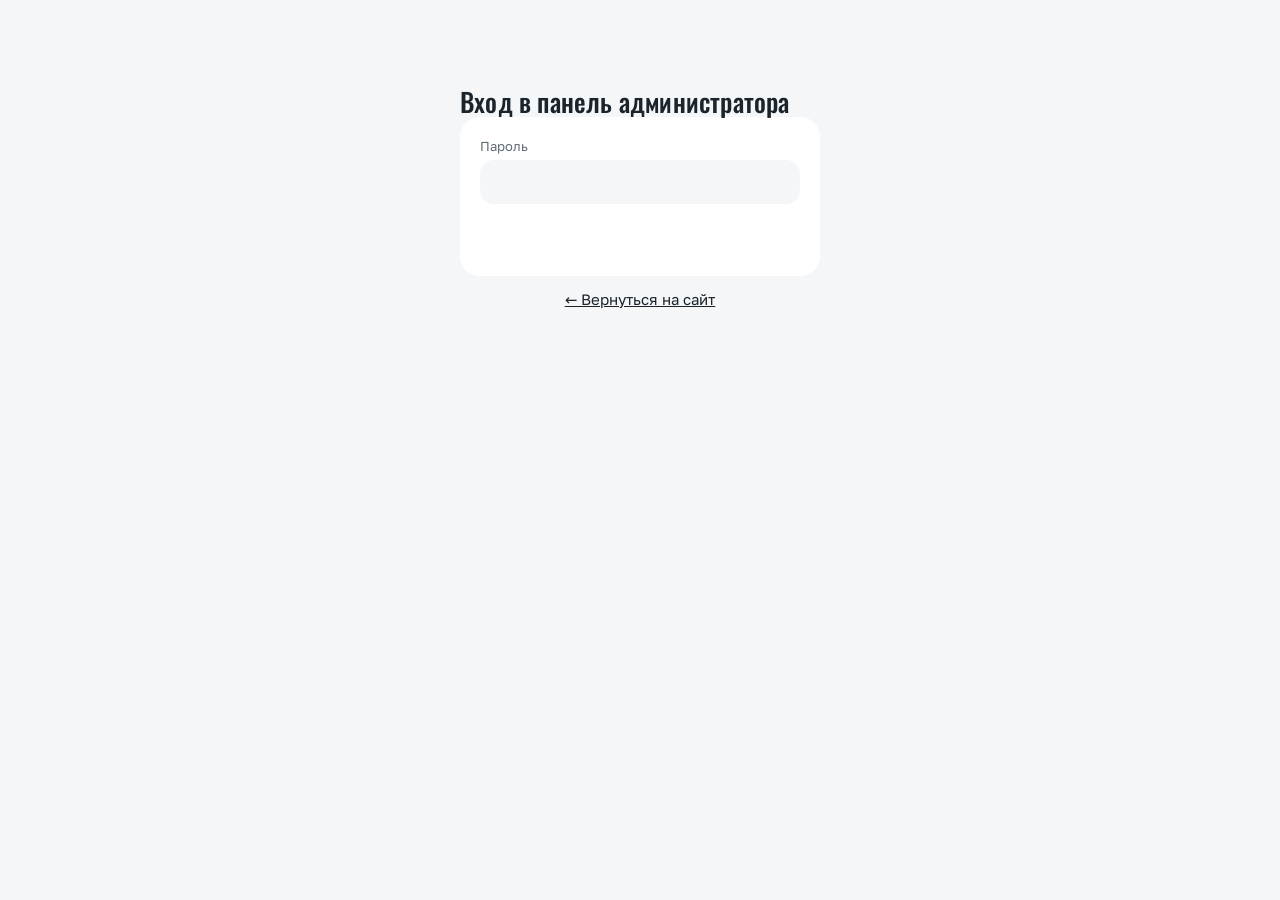
==== admin.html @ b21750b9 "Пример сайта с онлайн-записью Co-Authored-By: Claude Sonnet 5.5 <noreply@anthropic.com>" ====
<!DOCTYPE html>
<html lang="ru">
<head>
<meta charset="utf-8">
<!-- Только свои файлы и Worker; никаких сторонних скриптов рядом с паролем и записями клиентов -->
<meta http-equiv="Content-Security-Policy" content="default-src 'self'; script-src 'self' 'unsafe-inline'; style-src 'self' 'unsafe-inline'; img-src 'self' data:; font-src 'self'; connect-src https://kaspiy-zayavki.kenny-ki.workers.dev; frame-src 'none'; object-src 'none'; base-uri 'self'; form-action 'self'">
<meta name="referrer" content="no-referrer">
<meta name="viewport" content="width=device-width, initial-scale=1">
<meta name="robots" content="noindex, nofollow">
<!-- Панель нельзя открыть внутри чужой страницы (защита от подмены кликов) -->
<style>html{display:none}</style>
<script>if (window.top === window.self) document.documentElement.style.display = 'block'; else window.top.location = window.self.location;</script>
<title>Панель администратора</title>
<link rel="icon" type="image/png" href="favicon.png">
<link rel="stylesheet" href="fonts/fonts.css">
<style>
:root{--bg:#f4f6f8;--card:#ffffff;--ink:#1b232b;--muted:#5f6b75;--line:#e3e7eb;--line2:#d3d9df;--accent:undefined;--on-accent:#ffffff;--red:#b23a2e;--ok:#2f7a3e;--warn:#8a6414}
*{box-sizing:border-box;margin:0}
body{font-family:"Golos Text",system-ui,-apple-system,"Segoe UI",Roboto,sans-serif;background:var(--bg);color:var(--ink);line-height:1.5;font-size:15px;padding:24px 16px}
a{color:var(--accent)}
:focus-visible{outline:2px solid var(--accent);outline-offset:2px}
.wrap{max-width:1100px;margin:0 auto}
h1{font-size:24px;font-weight:600;letter-spacing:-.02em}
h2{font-size:18px;font-weight:600;margin:20px 0 8px}
h3{font-size:15px;font-weight:600;margin-bottom:6px}
.layout{display:grid;grid-template-columns:200px minmax(0,1fr);grid-template-areas:"top top" "tabs main";column-gap:32px}
.top{grid-area:top;padding-bottom:16px;border-bottom:1px solid var(--line);margin-bottom:24px}
.tabs{grid-area:tabs;align-self:start;flex-direction:column;gap:4px;margin:0;position:sticky;top:24px}
.tabs button{border:0;background:transparent;color:var(--muted);text-align:left;padding:12px;font-size:15px}
.tabs button.on{background:var(--ink);color:var(--bg)}
#pb,#pc{grid-area:main;min-width:0}
.card{background:var(--card);border:1px solid var(--line);border-radius:16px;padding:16px;margin-bottom:12px}
button{font:inherit;cursor:pointer;border-radius:12px;border:1px solid var(--line2);background:var(--card);color:var(--ink);padding:9px 14px;min-height:44px}
a.btnlink{display:inline-flex;align-items:center;font:inherit;border-radius:12px;border:1px solid var(--line2);background:var(--card);color:var(--ink);padding:9px 14px;min-height:44px;text-decoration:none}
button.primary{background:var(--accent);border-color:var(--accent);color:var(--on-accent);font-weight:500}
button.danger{background:var(--card);color:var(--red);border-color:var(--red)}
button:disabled{opacity:.5;cursor:default}
input,select{font:inherit;padding:9px 10px;min-height:44px;border:1px solid var(--line2);border-radius:12px;background:var(--bg);color:var(--ink);width:100%;min-width:0}
input:focus,select:focus{border-color:var(--ink)}
label.f{display:grid;gap:4px;font-size:13px;color:var(--muted)}
.row{display:flex;gap:8px;flex-wrap:wrap;align-items:flex-end}
.row>*{flex:1 1 140px}
.row>button{flex:0 0 auto}
.top{display:flex;justify-content:space-between;align-items:center;gap:8px}
.tabs{display:flex}
.bk{display:grid;grid-template-columns:70px 1fr auto;gap:10px;align-items:center;padding:12px 0;border-top:1px solid var(--line)}
.bk:first-child{border-top:0}
.bk .t{font-weight:600;font-size:18px}
.bk small{color:var(--muted)}
.badge{display:inline-block;font-size:12px;padding:1px 8px;border-radius:99px;border:1px solid currentColor;margin-left:6px}
.new{color:var(--warn)}.okb{color:var(--ok)}
.acts{display:flex;gap:6px;flex-wrap:wrap;justify-content:flex-end}
.days{font-weight:600;margin:16px 0 6px;text-transform:capitalize}
.hours{display:grid;grid-template-columns:repeat(auto-fill,minmax(110px,1fr));gap:6px;margin-top:8px}
/* вкладки настроек и закреплённая внизу кнопка сохранения */
.stabs{display:flex;flex-wrap:wrap;gap:6px;margin-bottom:14px}
.stabs button{min-height:40px;padding:8px 16px;background:transparent;color:var(--muted)}
.stabs button.on{background:var(--ink);color:var(--bg);border-color:var(--ink)}
.savebar{position:sticky;bottom:0;z-index:3;display:flex;flex-wrap:wrap;align-items:center;gap:12px;padding:12px 0;background:var(--bg);border-top:1px solid var(--line)}
.savebar .msg{margin:0;color:var(--muted)}
.savebar .msg.good{color:var(--ok)}.savebar .msg.err{color:var(--red)}
/* цены услуги: по рамке на тип кузова, внутри цена и минуты */
.lvls{display:grid;grid-template-columns:repeat(auto-fit,minmax(200px,1fr));gap:10px;margin-top:10px}
.lvl{border:1px solid var(--line);border-radius:14px;padding:10px 12px}
.lvl-t{font-size:13px;font-weight:600;color:var(--warn);margin-bottom:6px}
.lvl .two{display:grid;grid-template-columns:1fr 1fr;gap:8px}
.msg{margin:8px 0;font-size:14px}.msg.err{color:var(--red)}.msg.good{color:var(--ok)}
.hint{color:var(--muted);font-size:13px}
.empty{color:var(--muted);padding:12px 0}
/* допуслуги в ручной записи: на всю ширину формы, галочки сеткой */
.row>.exbox{flex:1 1 100%}
.exg{display:grid;grid-template-columns:repeat(auto-fill,minmax(220px,1fr));gap:4px 16px}
label.ex{display:grid;grid-template-columns:20px 1fr auto;align-items:center;gap:10px;min-height:40px;font-size:15px;color:var(--ink);cursor:pointer}
label.ex input{width:18px;height:18px;min-height:0;padding:0;accent-color:var(--accent)}
label.ex b{font-weight:500;white-space:nowrap}
/* итоговые цены */
.bk .price{margin-left:10px;font-weight:600;white-space:nowrap}
.days{display:flex;justify-content:space-between;align-items:baseline;gap:12px;flex-wrap:wrap}
.dsum{text-transform:none;font-weight:500;color:var(--muted);font-size:14px}
#mtot{font-size:16px;color:var(--ink);font-weight:600;margin-top:6px}
@media (max-width:760px){.layout{grid-template-columns:1fr;grid-template-areas:"top" "tabs" "main"}.tabs{flex-direction:row;margin-bottom:12px}.bk{grid-template-columns:60px 1fr}.acts{grid-column:1/-1;justify-content:flex-start}}
/* === Скругления: единый стиль форм и кнопок === */
button,a.btnlink{border-radius:999px}
input,select{border-radius:14px}
/* свой вид списков: Safari иначе рисует их светлыми, и текст на тёмной теме не читается */
select{-webkit-appearance:none;appearance:none;padding-right:36px;background:var(--bg) url("data:image/svg+xml,%3Csvg xmlns='http://www.w3.org/2000/svg' viewBox='0 0 24 24' fill='none' stroke='%231b232b' stroke-width='2'%3E%3Cpath d='m6 9 6 6 6-6'/%3E%3C/svg%3E") no-repeat right 12px center/16px}
select option{background:var(--card);color:var(--ink)}
.card{border-radius:18px}
.bk,.bk:first-child{padding:12px 14px;margin-bottom:8px;border:1px solid var(--line);border-radius:14px;background:var(--bg)}

/* ===== Новый вид в стиле сайта: белые карточки на светло-сером, без линий, всё скруглено ===== */
:root{--bg:#f4f6f8;--card:#ffffff;--soft:#f4f6f8;--deep:#e9edf1;--blue-soft:#d3ebf2;--sand:#f0c987}
body{font-size:15px;padding:28px 20px}
h1,h2,.bk .t{font-family:Oswald,"Arial Narrow",sans-serif;font-weight:500;letter-spacing:.2px}
h1{font-size:26px;line-height:1.1}
h2{font-size:24px}
.top{border-bottom:0;padding-bottom:0;margin-bottom:28px}
.brand{display:flex;align-items:center;gap:12px}
.brand i{width:42px;height:42px;border-radius:14px;background:var(--accent);color:#fff;display:grid;place-items:center;font:500 22px Oswald,sans-serif;font-style:normal;position:relative;flex:none}
.brand i::after{content:"";position:absolute;right:-3px;top:-3px;width:12px;height:12px;border-radius:50%;background:var(--sand);border:2px solid var(--bg)}
.brand small{color:var(--muted);font-size:13px}
.card{border:0;border-radius:20px;padding:20px}
.card h3{font-size:17px}
/* кнопки: без рамок, мягкие подложки */
button,a.btnlink{border:0;background:var(--card);font-weight:500;transition:background .15s,transform .15s}
button:hover,a.btnlink:hover{background:var(--deep)}
.card button,.card a.btnlink{background:var(--deep)}
.card button:hover{background:#dde2e8}
button.primary,.card button.primary{background:var(--accent);color:#fff}
button.primary:hover,.card button.primary:hover{background:#085872}
button.danger,.card button.danger{background:#fbe8e6;color:var(--red);border:0}
button.danger:hover,.card button.danger:hover{background:#f6d5d1}
.tabs button,.stabs button{background:transparent;transition:none}
.tabs button:hover{background:var(--deep)}
.tabs button.on,.tabs button.on:hover{background:var(--ink);color:#fff}
/* поля: серые подложки без рамок, синий фокус */
input,select{border:0;background-color:var(--soft)}
input:focus,select:focus{outline:2px solid var(--accent);outline-offset:0}
/* шапка списка: заголовок слева, управление справа */
.lhead{display:flex;justify-content:space-between;align-items:center;gap:12px;flex-wrap:wrap;margin:32px 0 6px}
.lhead h2{margin:0}
.lctl{display:flex;align-items:center;gap:10px;flex-wrap:wrap;justify-content:flex-end}
.lctl select{width:auto;min-width:180px;background-color:var(--card)}
.upd{color:var(--muted);font-size:13px}
.refresh{display:inline-flex;align-items:center;gap:8px;padding:9px 18px 9px 14px}
.refresh svg{width:18px;height:18px;fill:none;stroke:currentColor;stroke-width:2.2;stroke-linecap:round;stroke-linejoin:round}
.refresh.busy svg{animation:spin .8s linear infinite}
.refresh:disabled{opacity:1}
@keyframes spin{to{transform:rotate(360deg)}}
/* дни и записи */
.days{text-transform:none;font-size:15px;margin:22px 4px 8px}
.days > span:first-child{display:inline-block}
.days > span:first-child::first-letter{text-transform:uppercase}
.bk,.bk:first-child{border:0;background:var(--soft);border-radius:16px;padding:14px 16px;grid-template-columns:72px 1fr auto}
.bk:last-child{margin-bottom:0}
.bk .t{font-size:22px}
.bk strong{font-weight:600;margin-right:4px}
.bk small{display:block;margin-top:2px}
.bk small + br{display:none}
.bk a{display:inline-block;margin-top:4px;font-weight:500;text-decoration:none}
.bk a:hover{text-decoration:underline}
.badge{border:0;padding:2px 10px;font-weight:500;vertical-align:1px}
.badge.okb{background:#e3f2e6;color:var(--ok)}
.badge.new{background:#fbf1dc;color:var(--warn)}
.badge:not(.okb):not(.new){background:var(--deep);color:var(--muted)}
.bk .price{display:inline-block;margin-left:6px;padding:2px 10px;border-radius:999px;background:var(--blue-soft);color:var(--accent);font-weight:600}
/* ручная запись */
#mtot{display:inline-block;align-self:start;padding:8px 14px;border-radius:12px;background:#fbf1dc;font-size:16px}
label.ex{border-radius:10px;padding:0 6px;margin:0 -6px}
label.ex:hover{background:var(--soft)}
.savebar{border-top:0;background:var(--bg)}
.lvl{border:0;background:var(--soft)}
.lvl input,.lvl select{background-color:var(--card)}
@media (max-width:760px){
  body{padding:18px 12px}
  .lhead{align-items:flex-start}
  .lctl{width:100%;justify-content:space-between}
  .upd{order:3;width:100%}
  .bk,.bk:first-child{grid-template-columns:56px 1fr;padding:12px;gap:8px 10px}
  .bk .t{font-size:20px}
  .tabs{position:static;background:var(--card);padding:4px;border-radius:999px;width:max-content;max-width:100%}
  .tabs button{padding:9px 18px}
  #pb > .card,#books .card{padding:12px}
  .card{padding:16px}
  .lctl{width:auto}
  .upd{order:0;width:auto}
  /* шапка: заголовок и кнопки не вылезают за экран */
  .top{flex-wrap:wrap;gap:12px}
  h1{font-size:22px}
  .brand i{width:38px;height:38px;font-size:20px}
  .top .row{flex-wrap:wrap!important}
  .top .row button,.top .row a.btnlink{padding:8px 16px;min-height:40px}
}
/* поля одной ширины во всех браузерах: Safari на iPhone растягивает поле даты по своей ширине и оно наезжает на соседнее */
.row>*{min-width:0}
input[type=date]{-webkit-appearance:none;appearance:none;display:block;min-width:0;max-width:100%;width:100%;text-align:left;line-height:24px}
input[type=date]::-webkit-date-and-time-value{text-align:left;min-height:24px}
@media (max-width:760px){
  #mf > label.f{flex:1 1 calc(50% - 4px)}
  #mf > .exbox,#mf > label.f:has(#mn),#mf > label.f:has(#mp){flex-basis:100%}
  #mf > button{flex:1 1 100%}
}
</style>
</head>
<body>
<div class="wrap">

<div id="login" style="display:none;max-width:360px;margin:60px auto">
  <h1>Вход в панель администратора</h1>
  <form id="lf" class="card">
    <label class="f">Пароль<input id="pw" type="password" autocomplete="current-password" required></label>
    <p class="msg err" id="lerr"></p>
    <button class="primary" type="submit" style="width:100%">Войти</button>
  </form>
  <p style="text-align:center"><a href="index.html">← Вернуться на сайт</a></p>
</div>

<div id="app" style="display:none">
<div class="layout">
  <div class="top"><div class="brand"><i aria-hidden="true">К</i><div><h1>Панель администратора</h1><small>Каспий</small></div></div><div class="row" style="flex:0 0 auto;gap:8px;flex-wrap:nowrap"><a class="btnlink" href="index.html">На сайт</a><button id="out" type="button">Выйти</button></div></div>
  <div class="tabs"><button type="button" id="tb" class="on">Записи</button><button type="button" id="tc">Настройки</button></div>

  <div id="pb">
    <div class="card">
      <h3>Добавить запись вручную</h3>
      <p class="hint">Для звонков и тех, кто пришёл сам. Время сразу станет занятым на сайте. Так же можно закрыть час на мойке.</p>
      <form id="mf" class="row" style="margin-top:8px"></form>
      <p class="msg" id="mmsg"></p>
    </div>
    <div class="lhead"><h2>Ближайшие записи</h2>
      <div class="lctl"><span class="upd" id="upd" aria-live="polite"></span><select id="fm" aria-label="Пост"></select><button id="rf" type="button" class="refresh"><svg viewBox="0 0 24 24" aria-hidden="true"><path d="M20 12a8 8 0 1 1-2.34-5.66"/><path d="M20 4v5h-5"/></svg>Обновить</button></div></div>
    <p class="msg err" id="berr"></p>
    <div id="books"></div>
  </div>

  <div id="pc" style="display:none">
    <div id="cfg"></div>
  </div>
</div>
</div>
</div>

<script>
var W = 'https://kaspiy-zayavki.kenny-ki.workers.dev';
var tok = sessionStorage.getItem('tk') || '';
var DAYS = ['Пн','Вт','Ср','Чт','Пт','Сб','Вс'];
var CFG = null, model = null, BOOKS = [], timer = null;
function $(id){ return document.getElementById(id); }
function el(t, c, x){ var n = document.createElement(t); if (c) n.className = c; if (x != null) n.textContent = x; return n; }

function api(path, body){
  var o = {headers: {'Authorization': 'Bearer ' + tok}};
  if (body !== undefined){ o.method = 'POST'; o.headers['Content-Type'] = 'application/json'; o.body = JSON.stringify(body); }
  return fetch(W + path, o).then(function(r){
    return r.json().catch(function(){ return {}; }).then(function(j){
      if (r.status === 401 && path !== '/admin/login'){ logout(); throw new Error('Войдите заново'); }
      if (!r.ok) throw new Error(j.error || ('Ошибка ' + r.status));
      return j;
    });
  });
}
function show(){
  var on = !!tok;
  $('login').style.display = on ? 'none' : 'block';
  $('app').style.display = on ? 'block' : 'none';
  if (on) init();
}
function logout(){ tok = ''; sessionStorage.removeItem('tk'); clearInterval(timer); document.title = 'Панель администратора'; show(); }
$('out').onclick = logout;
$('lf').onsubmit = function(e){
  e.preventDefault(); $('lerr').textContent = '';
  fetch(W + '/admin/login', {method: 'POST', headers: {'Content-Type': 'application/json'}, body: JSON.stringify({password: $('pw').value})})
    .then(function(r){ return r.json().then(function(j){ return {ok: r.ok, j: j}; }); })
    .then(function(x){
      if (!x.ok) throw new Error(x.j.error || 'Ошибка входа');
      tok = x.j.token; sessionStorage.setItem('tk', tok); $('pw').value = ''; show();
    })
    .catch(function(err){ $('lerr').textContent = err.message; });
};
function tab(t){
  $('pb').style.display = t === 'b' ? 'block' : 'none';
  $('pc').style.display = t === 'c' ? 'block' : 'none';
  $('tb').className = t === 'b' ? 'on' : ''; $('tc').className = t === 'c' ? 'on' : '';
}
$('tb').onclick = function(){ tab('b'); }; $('tc').onclick = function(){ tab('c'); };

function init(){
  fetch(W + '/config', {cache: 'no-cache'}).then(function(r){ return r.json(); }).then(function(c){
    CFG = c; model = JSON.parse(JSON.stringify(c));
    renderManual(); renderFilter(); renderCfg(); loadBooks();
    clearInterval(timer); timer = setInterval(function(){ if (!document.hidden) loadBooks(); }, 30000);
  }).catch(function(){ $('berr').textContent = 'Не удалось загрузить настройки. Проверьте Worker в Cloudflare.'; });}
function masterName(id){ var m = CFG.masters.filter(function(x){ return x.id === id; })[0]; return m ? m.name : id; }

/* ---------- записи ---------- */
function renderFilter(){
  var s = $('fm'); s.innerHTML = '';
  var o = el('option', '', 'Все посты'); o.value = ''; s.appendChild(o);
  CFG.masters.forEach(function(m){ var x = el('option', '', m.name); x.value = m.id; s.appendChild(x); });
  s.onchange = renderBooks; $('rf').onclick = loadBooks;
  s.style.display = CFG.masters.length < 2 ? 'none' : ''; // при одном посте фильтр не нужен
}
function loadBooks(){
  $('berr').textContent = ''; $('rf').classList.add('busy'); $('rf').disabled = true;
  api('/admin/bookings').then(function(j){
      BOOKS = j; renderBooks(); if (window.refreshManualTimes) window.refreshManualTimes();
      var n = new Date(); $('upd').textContent = 'Обновлено в ' + ('0' + n.getHours()).slice(-2) + ':' + ('0' + n.getMinutes()).slice(-2);
    })
    .catch(function(e){ $('berr').textContent = e.message; })
    .then(function(){ $('rf').classList.remove('busy'); $('rf').disabled = false; });
}
// итоговая цена записи: мойка по кузову + допуслуги (по текущему прайсу)
function rub(n){ return String(n).replace(/\B(?=(\d{3})+(?!\d))/g, ' ') + ' ₽'; }
function bookPrice(b){
  function pr(name){ var s = CFG.services.filter(function(x){ return x.name === name; })[0], p = s && s.prices[b.level]; return p ? p.price : null; }
  var base = pr(b.service); if (base == null) return null;
  return (b.extras || []).reduce(function(t, n){ return t + (pr(n) || 0); }, base);
}
function renderBooks(){
  var box = $('books'); box.innerHTML = '';
  var nw = BOOKS.filter(function(b){ return b.status !== 'ok'; }).length;
  document.title = (nw ? '(' + nw + ') ' : '') + 'Панель администратора';
  var f = $('fm').value, last = '', card = null, n = 0, dayHead = null, daySum = 0, dayCnt = 0;
  var today = new Date(); today.setDate(today.getDate() - 1);
  function closeDay(){ if (dayHead) dayHead.lastChild.textContent = dayCnt + ' ' + (dayCnt % 10 === 1 && dayCnt % 100 !== 11 ? 'запись' : dayCnt % 10 >= 2 && dayCnt % 10 <= 4 && (dayCnt % 100 < 10 || dayCnt % 100 >= 20) ? 'записи' : 'записей') + ' · ' + rub(daySum); }
  BOOKS.filter(function(b){ return !f || b.master === f; }).forEach(function(b){
    n++;
    if (b.date !== last){
      closeDay(); daySum = 0; dayCnt = 0;
      last = b.date;
      var d = new Date(b.date + 'T12:00:00');
      dayHead = el('div', 'days'); dayHead.appendChild(el('span', '', d.toLocaleDateString('ru-RU', {weekday: 'long', day: 'numeric', month: 'long'}))); dayHead.appendChild(el('span', 'dsum'));
      box.appendChild(dayHead);
      card = el('div', 'card'); box.appendChild(card);
    }
    var price = b.kind === 'request' ? null : bookPrice(b); dayCnt++; if (price != null) daySum += price;
    var row = el('div', 'bk');
    row.appendChild(el('div', 't', b.time || 'Заявка'));
    var mid = el('div');
    var l1 = el('div'); l1.appendChild(el('strong', '', b.name || 'Без имени'));
    var bd = el('span', 'badge ' + (b.status === 'ok' ? 'okb' : 'new'), b.status === 'ok' ? 'Подтверждена' : 'Новая'); l1.appendChild(bd);
    if (b.manual) l1.appendChild(el('span', 'badge', 'вручную'));
    if (b.kind === 'request') l1.appendChild(el('span', 'badge', 'на расчёт'));
    if (price != null) l1.appendChild(el('span', 'price', rub(price)));
    mid.appendChild(l1);
    // кузов, мойка и допуслуги; пост показываем, только если их несколько
    var l2 = b.kind === 'request'
      ? el('small', '', [b.service, b.car].filter(Boolean).join(', ') + (b.comment ? ' — ' + b.comment : ''))
      : el('small', '', [CFG.masters.length > 1 ? masterName(b.master) : '', CFG.levels.length > 1 ? b.level : '', b.service].filter(Boolean).join(', ') + (b.extras && b.extras.length ? ' + ' + b.extras.join(', ') : ''));
    mid.appendChild(l2);
    if (b.phone && b.phone !== '—'){
      mid.appendChild(document.createElement('br'));
      var a = el('a', '', b.phone); a.href = 'tel:' + b.phone.replace(/[^\d+]/g, ''); mid.appendChild(a);
    }
    row.appendChild(mid);
    var ac = el('div', 'acts');
    if (b.status !== 'ok'){ var ok = el('button', 'primary', 'Подтвердить'); ok.onclick = function(){ act(b.id, 'ok'); }; ac.appendChild(ok); }
    var no = el('button', 'danger', 'Отменить');
    no.onclick = function(){ if (confirm('Отменить запись «' + (b.name || '') + '» на ' + b.date + ' ' + (b.time || '') + '? Время освободится на сайте.')) act(b.id, 'no'); };
    ac.appendChild(no); row.appendChild(ac); card.appendChild(row);
  });
  closeDay();
  if (!n) box.appendChild(el('p', 'empty', 'Записей пока нет.'));
}
function act(id, a){ api('/admin/action', {id: id, act: a}).then(loadBooks).catch(function(e){ $('berr').textContent = e.message; }); }

function renderManual(){
  var f = $('mf'); f.innerHTML = '';
  // сайты только с заявками на расчёт: записывать по времени нечего, ручная запись не нужна
  var hasBook = CFG.services.some(function(s){ return !s.request && Object.keys(s.prices).some(function(l){ return s.prices[l] && s.prices[l].minutes; }); });
  f.parentNode.style.display = hasBook ? '' : 'none';
  if (!hasBook) return;
  function pl(p){ return p.price == null ? 'цена уточняется' : (p.from ? 'от ' : '') + p.price + ' ₽'; }
  function sel(label, id, opts){ var l = el('label', 'f', label), s = el('select'); s.id = id;
    opts.forEach(function(o){ var x = el('option', '', o[1]); x.value = o[0]; s.appendChild(x); }); l.appendChild(s); f.appendChild(l); return l; }
  // пост выбираем, только если их несколько; при одном посте поле скрыто
  var ml = sel('Пост', 'mm', CFG.masters.map(function(m){ return [m.id, m.name]; }));
  if (CFG.masters.length < 2) ml.style.display = 'none';
  var ll0 = sel('Класс авто', 'ml', CFG.levels.map(function(l){ return [l, l]; }));
  if (CFG.levels.length < 2) ll0.style.display = 'none';
  sel('Услуга', 'ms', []);
  function priceOf(v, lv){ var p = v.prices[lv]; return p ? p : null; }
  // мойки с ценой для выбранного кузова; допуслуги без минут сюда не попадают
  function fillSvc(){
    var lv = $('ml').value, s = $('ms'), keep = s.value; s.innerHTML = '';
    CFG.services.forEach(function(v){ var p = priceOf(v, lv); if (!p || !p.minutes || v.request) return;
      var x = el('option', '', v.name + ' — ' + pl(p) + ' · ' + p.minutes + ' мин'); x.value = v.name; s.appendChild(x); });
    s.value = keep; if (s.selectedIndex < 0) s.selectedIndex = 0;
  }
  var dl = el('label', 'f', 'Дата'), di = el('input'); di.type = 'date'; di.id = 'md'; di.required = true;
  var t = new Date(); di.value = t.getFullYear() + '-' + ('0' + (t.getMonth() + 1)).slice(-2) + '-' + ('0' + t.getDate()).slice(-2);
  dl.appendChild(di); f.appendChild(dl);
  sel('Время', 'mt', []);
  // время — по графику поста на выбранный день, шагом в длительность мойки
  function fillTimes(){
    var s = $('mt'), keep = s.value; s.innerHTML = '';
    var m = CFG.masters.filter(function(x){ return x.id === $('mm').value; })[0] || CFG.masters[0];
    var d = new Date($('md').value + 'T12:00:00'), key = DAYS[(d.getDay() + 6) % 7];
    // часы дня: «10:00-21:00» или с перерывом «10:00-12:00, 13:00-21:00»
    var h = String((m && m.hours && m.hours[key]) || '').trim().split(',').map(function(part){ return /^(\d{1,2}):(\d{2})-(\d{1,2}):(\d{2})$/.exec(part.trim()); }).filter(Boolean);
    var v = CFG.services.filter(function(x){ return x.name === $('ms').value; })[0], p = v && priceOf(v, $('ml').value);
    var dur = p && p.minutes ? p.minutes : 60;
    if (!h.length){ var o = el('option', '', 'Выходной'); o.value = ''; s.appendChild(o); s.disabled = true; return; }
    s.disabled = false;
    function hhmm(x){ return ('0' + Math.floor(x / 60)).slice(-2) + ':' + (x % 60 ? ('0' + x % 60).slice(-2) : '00'); }
    // занятые получасы этого поста на эту дату — из списка записей
    var taken = [];
    BOOKS.forEach(function(b){ if (b.date === $('md').value && b.master === m.id) taken = taken.concat(b.cells || []); });
    h.forEach(function(iv){
      // начало записи — с целого часа, как на сайте; услуга должна уместиться до конца промежутка
      for (var x = +iv[1] * 60 + +iv[2]; x + dur <= +iv[3] * 60 + +iv[4]; x += 60){
        var tt = hhmm(x), busy = false;
        for (var c = x; c < x + dur; c += 30) if (taken.indexOf(hhmm(c)) >= 0) busy = true;
        var op = el('option', '', tt + (busy ? ' — занято' : '')); op.value = tt; op.disabled = busy; s.appendChild(op);
      }
    });
    s.value = keep; if (s.selectedIndex < 0 || s.options[s.selectedIndex].disabled){
      var free = [].filter.call(s.options, function(o){ return !o.disabled; })[0]; s.value = free ? free.value : '';
    }
  }
  window.refreshManualTimes = fillTimes;
  // допуслуги: галочки с ценой для выбранного кузова
  var exl = el('div', 'f exbox'); exl.appendChild(el('span', '', 'Доп. услуги'));
  var exg = el('div', 'exg'); exg.id = 'mx'; exl.appendChild(exg);
  var tot = el('p', 'hint'); tot.id = 'mtot'; exl.appendChild(tot); f.appendChild(exl);
  function fillExtras(){
    var lv = $('ml').value, on = [].map.call(exg.querySelectorAll('input:checked'), function(i){ return i.value; }); exg.innerHTML = '';
    CFG.services.forEach(function(v){ var p = priceOf(v, lv); if (!p || p.minutes || v.request) return;
      var lb = el('label', 'ex'), cb = el('input'); cb.type = 'checkbox'; cb.value = v.name; cb.checked = on.indexOf(v.name) >= 0; cb.onchange = total;
      lb.appendChild(cb); lb.appendChild(el('span', '', v.name)); lb.appendChild(el('b', '', pl(p))); exg.appendChild(lb); });
    if (!exg.children.length) exl.style.display = 'none';
  }
  function chosen(){ return [].map.call(exg.querySelectorAll('input:checked'), function(i){ return i.value; }); }
  function total(){
    var lv = $('ml').value, sum = 0, v = CFG.services.filter(function(x){ return x.name === $('ms').value; })[0], p = v && priceOf(v, lv);
    var unk = !!p && p.price == null;
    if (p && p.price != null) sum += p.price;
    chosen().forEach(function(n){ var e = CFG.services.filter(function(x){ return x.name === n; })[0], q = e && priceOf(e, lv); if (q && q.price != null) sum += q.price; else unk = true; });
    var n = chosen().length;
    $('mtot').textContent = 'Итого: ' + (sum || !unk ? String(sum).replace(/\B(?=(\d{3})+(?!\d))/g, ' ') + ' ₽' : 'цена уточняется') + (unk && sum ? ' и уточнить' : '') + (n ? ' (услуга и ' + n + ' доп.)' : '');
  }
  $('ml').onchange = function(){ fillSvc(); fillExtras(); fillTimes(); total(); };
  $('ms').onchange = function(){ fillTimes(); total(); };
  $('mm').onchange = fillTimes; di.onchange = fillTimes;
  fillSvc(); fillExtras(); fillTimes(); total();
  var nl = el('label', 'f', 'Имя (необязательно)'), ni = el('input'); ni.id = 'mn'; nl.appendChild(ni); f.appendChild(nl);
  var pl = el('label', 'f', 'Телефон (необязательно)'), pi = el('input'); pi.id = 'mp'; pi.type = 'tel';
  pi.inputMode = 'tel'; pi.autocomplete = 'off'; pi.maxLength = 18; pi.placeholder = '+7 (___) ___-__-__';
  // маска как на сайте: 8 или 7 в начале превращаются в +7, лишние цифры отбрасываются
  function fmtPhone(v){
    var d = v.replace(/\D/g, '');
    if (d[0] === '7' || d[0] === '8') d = d.slice(1);
    d = d.slice(0, 10);
    var o = '+7 (' + d.slice(0, 3);
    if (d.length > 3) o += ') ' + d.slice(3, 6);
    if (d.length > 6) o += '-' + d.slice(6, 8);
    if (d.length > 8) o += '-' + d.slice(8, 10);
    return o;
  }
  pi.addEventListener('focus', function(){ if (!this.value) this.value = '+7 ('; });
  pi.addEventListener('input', function(){ this.value = fmtPhone(this.value); });
  pi.addEventListener('blur', function(){ if (this.value.replace(/\D/g, '').length <= 1) this.value = ''; });
  pl.appendChild(pi); f.appendChild(pl);
  var b = el('button', 'primary', 'Добавить'); b.type = 'submit'; f.appendChild(b);
  f.onsubmit = function(e){
    e.preventDefault(); var msg = $('mmsg'); msg.className = 'msg'; msg.textContent = '';
    if (!$('mt').value){ msg.className = 'msg err'; msg.textContent = $('mt').disabled ? 'В этот день мойка не работает.' : 'На этот день всё занято.'; return; }
    var pd = $('mp').value.replace(/\D/g, '');
    if (pd.length > 1 && pd.length < 11){ msg.className = 'msg err'; msg.textContent = 'Введите номер полностью: +7 (999) 123-45-67 — или оставьте поле пустым.'; $('mp').focus(); return; }
    if (pd.length <= 1) $('mp').value = '';
    api('/admin/book', {master: $('mm').value, level: $('ml').value, service: $('ms').value, extras: chosen(), date: $('md').value, time: $('mt').value, name: $('mn').value, phone: $('mp').value})
      .then(function(){
        msg.className = 'msg good'; msg.textContent = 'Запись добавлена, время занято.';
        $('mn').value = ''; $('mp').value = ''; [].forEach.call(exg.querySelectorAll('input:checked'), function(i){ i.checked = false; }); total(); loadBooks();
      })
      .catch(function(err){ msg.className = 'msg err'; msg.textContent = err.message; });
  };
}

/* ---------- настройки ---------- */
function field(label, obj, key, type){
  var l = el('label', 'f', label), i = el('input'); i.type = type || 'text';
  i.value = obj[key] == null ? '' : obj[key];
  i.oninput = function(){ obj[key] = type === 'number' ? Number(i.value) : i.value; };
  l.appendChild(i); return l;
}
// вкладки настроек: показывается один блок, сохраняются все сразу
var SECS = [['svc', 'Услуги и цены'], ['mst', 'Пост и график'], ['shop', 'Мойка'], ['gen', 'Общие']], SEC = 'svc';
function renderCfg(){
  var box = $('cfg'); box.innerHTML = '';
  var bar = el('div', 'stabs'); bar.setAttribute('role', 'tablist'); box.appendChild(bar);
  var g = el('div', 'card'); g.appendChild(el('h3', '', 'Общие'));
  g.appendChild(field('Записываться на дней вперёд (1-120)', model, 'ahead', 'number')); g.dataset.sec = 'gen'; box.appendChild(g);

  var s = el('div', 'card'); s.appendChild(el('h3', '', 'Мойка'));
  var r1 = el('div', 'row'); ['name', 'address', 'note', 'phone', 'phone2', 'email', 'vk', 'tg'].forEach(function(k, i){
    r1.appendChild(field(['Название (без слова «Автомойка»)', 'Адрес', 'Как найти', 'Телефон', 'Второй телефон', 'E-mail', 'Ссылка ВКонтакте', 'Ссылка Telegram'][i], model.shop, k)); });
  s.appendChild(r1); s.appendChild(el('h3', '', 'Часы работы мойки (текст на сайте)')).style.marginTop = '10px';
  model.shop.hours.forEach(function(h, i){
    var r = el('div', 'row'); r.style.marginBottom = '6px';
    r.appendChild(field('Дни', h, 0)); r.appendChild(field('Часы', h, 1));
    var d = el('button', 'danger', 'Убрать'); d.type = 'button'; d.onclick = function(){ model.shop.hours.splice(i, 1); renderCfg(); }; r.appendChild(d);
    s.appendChild(r);
  });
  var ah = el('button', '', 'Добавить строку'); ah.type = 'button'; ah.onclick = function(){ model.shop.hours.push(['', '']); renderCfg(); }; s.appendChild(ah);
  s.dataset.sec = 'shop'; box.appendChild(s);

  var sv = el('div', 'card'); sv.appendChild(el('h3', '', 'Услуги и цены'));
  sv.appendChild(el('p', 'hint', 'Цена и минуты для каждого типа кузова. Пустая цена: для этого кузова услуги нет. Минуты у мойки — сколько длится запись (60 — целый час). Услуги без минут — дополнительные: на сайте их добавляют к мойке при записи.'));
  model.services.forEach(function(x, i){
    var c = el('div'); c.style.cssText = 'border-top:1px solid var(--line);padding-top:10px;margin-top:10px';
    var r = el('div', 'row'); r.appendChild(field('Название', x, 'name')); r.appendChild(field('Описание', x, 'desc')); r.appendChild(field('Группа в прайсе', x, 'group'));
    var rl = el('label', 'ex'), rc = el('input'); rc.type = 'checkbox'; rc.checked = !!x.request; rc.onchange = function(){ x.request = rc.checked; };
    rl.appendChild(rc); rl.appendChild(el('span', '', 'Заявка на расчёт, без записи на время')); r.appendChild(rl);
    var d = el('button', 'danger', 'Убрать'); d.type = 'button'; d.onclick = function(){ model.services.splice(i, 1); renderCfg(); }; r.appendChild(d);
    c.appendChild(r);
    var g = el('div', 'lvls');
    model.levels.forEach(function(l){
      var p = x.prices[l] || {price: null, minutes: null}, box = el('div', 'lvl');
      box.appendChild(el('div', 'lvl-t', l)); var two = el('div', 'two'); box.appendChild(two); g.appendChild(box);
      [['price', 'Цена, ₽'], ['minutes', 'Минут']].forEach(function(f){
        var lb = el('label', 'f', f[1]), inp = el('input'); inp.type = 'number'; inp.value = p[f[0]] == null ? '' : p[f[0]];
        inp.oninput = function(){
          var v = inp.value === '' ? null : Number(inp.value), cur = x.prices[l] || {price: null, minutes: null};
          cur[f[0]] = v;
          // и цена, и минуты пусты: для этого класса услуги нет (у заявки на расчёт запись остаётся: цена «уточнить»)
          if (cur.price == null && cur.minutes == null && !x.request && !cur.from) delete x.prices[l]; else x.prices[l] = cur;
        };
        lb.appendChild(inp); two.appendChild(lb);
      });
      var fl = el('label', 'ex'), fc = el('input'); fc.type = 'checkbox'; fc.checked = !!p.from;
      fc.onchange = function(){ var cur = x.prices[l] || {price: null, minutes: null}; cur.from = fc.checked; x.prices[l] = cur; };
      fl.appendChild(fc); fl.appendChild(el('span', '', 'Цена «от»')); box.appendChild(fl);
    });
    c.appendChild(g); sv.appendChild(c);
  });
  var as = el('button', '', 'Добавить услугу'); as.type = 'button'; as.style.marginTop = '12px';
  as.onclick = function(){ var pr = {}; model.levels.forEach(function(l){ pr[l] = {price: 100, minutes: null}; }); model.services.push({name: 'Новая услуга', group: 'Салон', desc: '', prices: pr}); renderCfg(); }; sv.appendChild(as);
  sv.dataset.sec = 'svc'; box.appendChild(sv);

  var ms = el('div', 'card'); ms.appendChild(el('h3', '', 'Пост и график'));
  ms.appendChild(el('p', 'hint', 'Часы приёма записей в формате 10:00-20:00 (шаг 30 минут): последняя запись начинается за час до конца. Пустое поле — выходной. Удалить пост нельзя, чтобы не потерять записи.'));
  model.masters.forEach(function(m){
    var c = el('div'); c.style.cssText = 'border-top:1px solid var(--line);padding-top:10px;margin-top:10px';
    var r = el('div', 'row'); r.appendChild(field('Название (' + m.id + ')', m, 'name'));
    var ll = el('label', 'f', 'Кузов по умолчанию'), ls = el('select');
    model.levels.forEach(function(l){ var o = el('option', '', l); o.value = l; ls.appendChild(o); });
    ls.value = m.level; ls.onchange = function(){ m.level = ls.value; }; ll.appendChild(ls); r.appendChild(ll); c.appendChild(r);
    var h = el('div', 'hours'); DAYS.forEach(function(d){ var l = field(d, m.hours, d); l.querySelector('input').placeholder = 'выходной'; h.appendChild(l); });
    c.appendChild(h); ms.appendChild(c);
  });
  var am = el('button', '', 'Добавить пост'); am.type = 'button'; am.style.marginTop = '12px';
  am.onclick = function(){
    var n = Math.max.apply(null, model.masters.map(function(m){ return +m.id.slice(1); })) + 1, hr = {};
    DAYS.forEach(function(d){ hr[d] = ''; });
    model.masters.push({id: 'm' + n, name: 'Пост ' + n, level: model.levels[0], exp: '', hours: hr}); renderCfg();
  };
  ms.appendChild(am); ms.dataset.sec = 'mst'; box.appendChild(ms);

  SECS.forEach(function(x){
    var b = el('button', SEC === x[0] ? 'on' : '', x[1]); b.type = 'button'; b.setAttribute('role', 'tab'); b.setAttribute('aria-selected', SEC === x[0]);
    b.onclick = function(){ SEC = x[0]; renderCfg(); window.scrollTo(0, 0); }; bar.appendChild(b);
  });
  [].forEach.call(box.querySelectorAll('.card[data-sec]'), function(c){ c.hidden = c.dataset.sec !== SEC; });

  var sb = el('button', 'primary', 'Сохранить настройки'); sb.type = 'button';
  var msg = el('p', 'msg', 'Сохраняются все вкладки сразу, на сайте изменения появятся в течение минуты.');
  sb.onclick = function(){
    msg.className = 'msg'; msg.textContent = 'Сохраняем…';
    api('/admin/config', {config: model}).then(function(){
      CFG = JSON.parse(JSON.stringify(model)); msg.className = 'msg good'; msg.textContent = 'Сохранено. Сайт подхватит изменения в течение минуты.';
      renderManual(); renderFilter(); renderBooks();
    }).catch(function(e){ msg.className = 'msg err'; msg.textContent = e.message; });
  };
  var save = el('div', 'savebar'); save.appendChild(sb); save.appendChild(msg); box.appendChild(save);
}
show();
</script>
</body>
</html>
---- fonts/fonts.css ----
/* Шрифты лежат на самом сайте, а не грузятся с Google Fonts: так IP посетителей не уходит за рубеж (152-ФЗ). Лицензия SIL OFL 1.1, тексты рядом. */
@font-face{font-family:'Playfair Display';font-style:normal;font-weight:600 700;font-display:swap;src:url(PlayfairDisplay-cyrillic-600.woff2) format('woff2');unicode-range:U+0301, U+0400-045F, U+0490-0491, U+04B0-04B1, U+2116}
@font-face{font-family:'Playfair Display';font-style:normal;font-weight:600 700;font-display:swap;src:url(PlayfairDisplay-latin-600.woff2) format('woff2');unicode-range:U+0000-00FF, U+0131, U+0152-0153, U+02BB-02BC, U+02C6, U+02DA, U+02DC, U+0304, U+0308, U+0329, U+2000-206F, U+20AC, U+2122, U+2191, U+2193, U+2212, U+2215, U+FEFF, U+FFFD}
@font-face{font-family:'Inter';font-style:normal;font-weight:400 600;font-display:swap;src:url(Inter-cyrillic-400.woff2) format('woff2');unicode-range:U+0301, U+0400-045F, U+0490-0491, U+04B0-04B1, U+2116}
@font-face{font-family:'Inter';font-style:normal;font-weight:400 600;font-display:swap;src:url(Inter-latin-400.woff2) format('woff2');unicode-range:U+0000-00FF, U+0131, U+0152-0153, U+02BB-02BC, U+02C6, U+02DA, U+02DC, U+0304, U+0308, U+0329, U+2000-206F, U+20AC, U+2122, U+2191, U+2193, U+2212, U+2215, U+FEFF, U+FFFD}
@font-face{font-family:'Golos Text';font-style:normal;font-weight:400 600;font-display:swap;src:url(GolosText-cyrillic-400.woff2) format('woff2');unicode-range:U+0301, U+0400-045F, U+0490-0491, U+04B0-04B1, U+2116}
@font-face{font-family:'Golos Text';font-style:normal;font-weight:400 600;font-display:swap;src:url(GolosText-latin-400.woff2) format('woff2');unicode-range:U+0000-00FF, U+0131, U+0152-0153, U+02BB-02BC, U+02C6, U+02DA, U+02DC, U+0304, U+0308, U+0329, U+2000-206F, U+20AC, U+2122, U+2191, U+2193, U+2212, U+2215, U+FEFF, U+FFFD}
@font-face{font-family:'Oswald';font-style:normal;font-weight:500 700;font-display:swap;src:url(Oswald-cyrillic-500.woff2) format('woff2');unicode-range:U+0301, U+0400-045F, U+0490-0491, U+04B0-04B1, U+2116}
@font-face{font-family:'Oswald';font-style:normal;font-weight:500 700;font-display:swap;src:url(Oswald-latin-500.woff2) format('woff2');unicode-range:U+0000-00FF, U+0131, U+0152-0153, U+02BB-02BC, U+02C6, U+02DA, U+02DC, U+0304, U+0308, U+0329, U+2000-206F, U+20AC, U+2122, U+2191, U+2193, U+2212, U+2215, U+FEFF, U+FFFD}
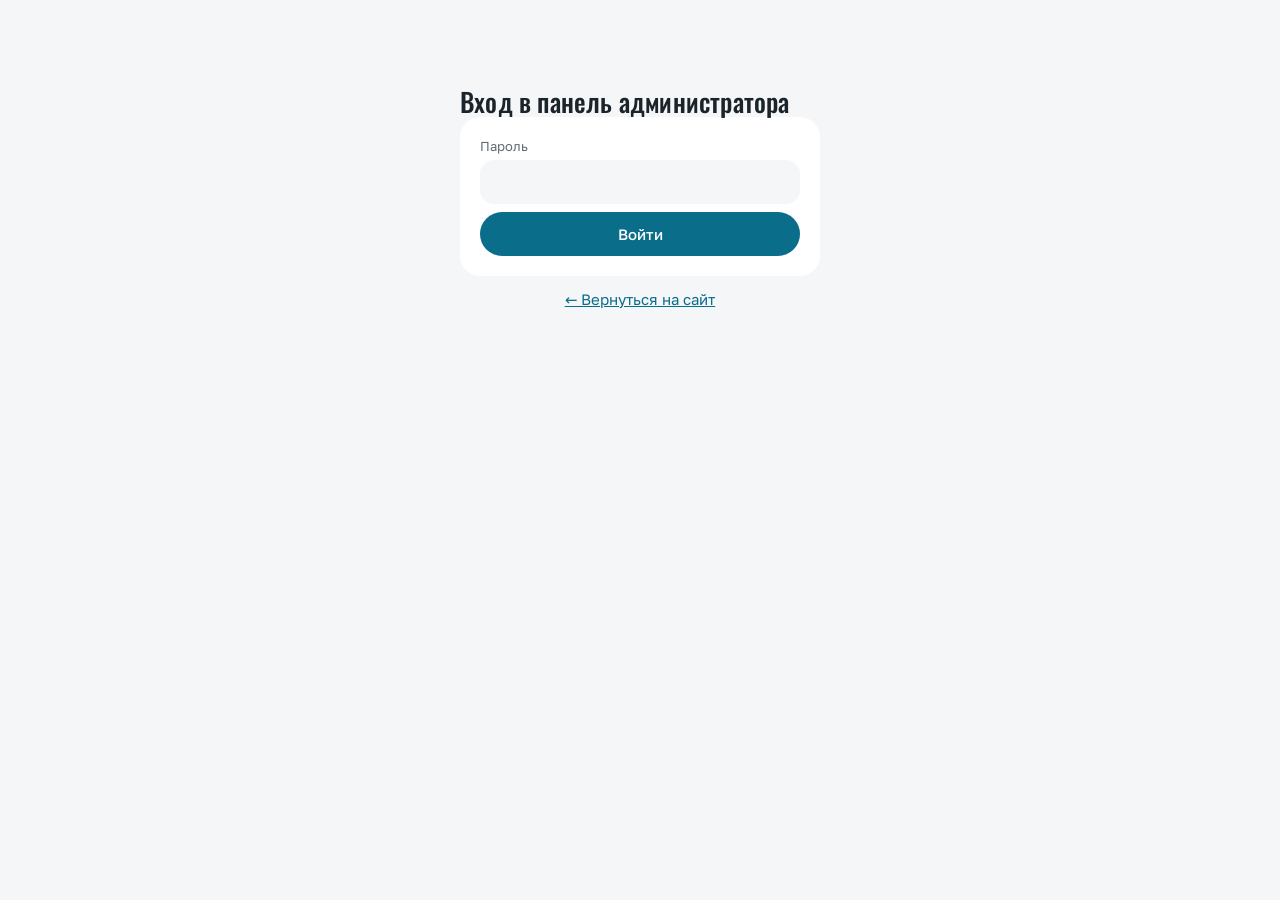
==== commit bbdae123: "Админка: видимая кнопка «Подтвердить» (цвет кнопки и текста) Co-Authored-By: Claude Opus 5.5 <norepl" ====
--- a/admin.html
+++ b/admin.html
@@ -14,7 +14,7 @@
 <link rel="icon" type="image/png" href="favicon.png">
 <link rel="stylesheet" href="fonts/fonts.css">
 <style>
-:root{--bg:#f4f6f8;--card:#ffffff;--ink:#1b232b;--muted:#5f6b75;--line:#e3e7eb;--line2:#d3d9df;--accent:undefined;--on-accent:#ffffff;--red:#b23a2e;--ok:#2f7a3e;--warn:#8a6414}
+:root{--bg:#f4f6f8;--card:#ffffff;--ink:#1b232b;--muted:#5f6b75;--line:#e3e7eb;--line2:#d3d9df;--accent:#0a6d8a;--on-accent:#ffffff;--red:#b23a2e;--ok:#2f7a3e;--warn:#8a6414}
 *{box-sizing:border-box;margin:0}
 body{font-family:"Golos Text",system-ui,-apple-system,"Segoe UI",Roboto,sans-serif;background:var(--bg);color:var(--ink);line-height:1.5;font-size:15px;padding:24px 16px}
 a{color:var(--accent)}
@@ -107,7 +107,7 @@
 .card button,.card a.btnlink{background:var(--deep)}
 .card button:hover{background:#dde2e8}
 button.primary,.card button.primary{background:var(--accent);color:#fff}
-button.primary:hover,.card button.primary:hover{background:#085872}
+button.primary:hover,.card button.primary:hover{background:color-mix(in srgb,#0a6d8a 85%,#000)}
 button.danger,.card button.danger{background:#fbe8e6;color:var(--red);border:0}
 button.danger:hover,.card button.danger:hover{background:#f6d5d1}
 .tabs button,.stabs button{background:transparent;transition:none}
